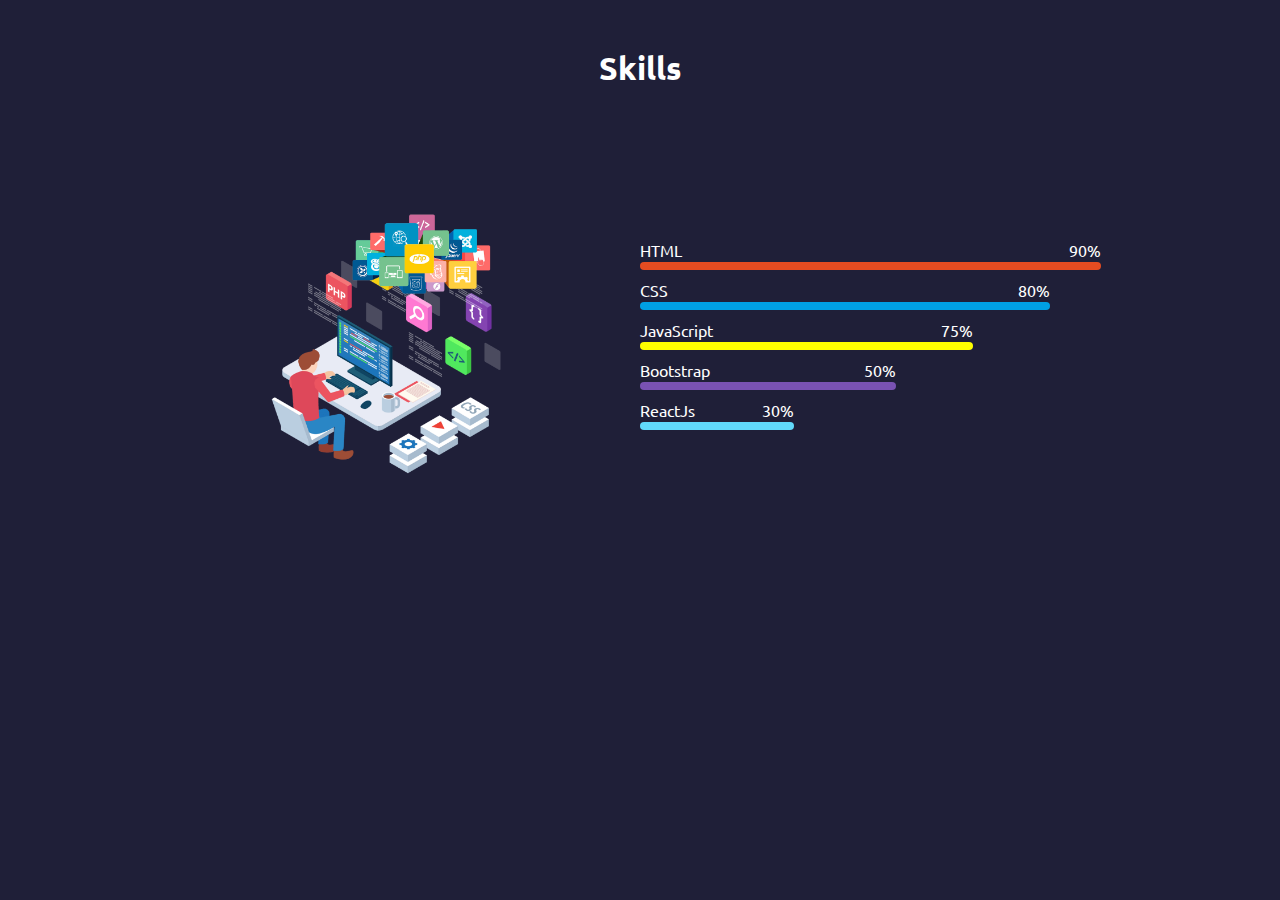
==== about.html @ 173c74d1 "projects ppt  added" ====
<!DOCTYPE html>
<html lang="en">
<head>
    <meta charset="UTF-8">
    <meta http-equiv="X-UA-Compatible" content="IE=edge">
    <meta name="viewport" content="width=device-width, initial-scale=1.0">
    <title> lucky junghare Frontend Web Developer </title>
    <link rel="icon" type="image/x-icon" href="./Images/favicon.png">
    <link rel="stylesheet" href="style.css">
    <link rel="stylesheet" media="screen and (max-width: 821px)" href="responsive.css">
    <link rel="stylesheet" href="https://cdnjs.cloudflare.com/ajax/libs/font-awesome/6.1.1/css/all.min.css">
</head>
<body>
    <section id="skills">
        <h1 class="t-center my-2 t-white f-2">Skills</h1>
        <div class="services-container flex s-around h-50"">
        <div class=" skills-left flex s-center items-center">
            <img src="/skills.png" alt="">
        </div>

        <div class="skills-right flex items-center">
            <div class="skillss-container">
                <div class="html bar p-relative"><span class="bar-content left t-white">HTML</span><span
                        class="bar-content right-skills t-white">90%</span></div>
                <div class="css bar p-relative"><span class="bar-content left t-white">CSS</span><span
                        class="bar-content right-skills t-white">80%</span></div>
                <div class="js bar p-relative"><span class="bar-content left t-white">JavaScript</span><span
                        class="bar-content right-skills t-white">75%</span></div>
                <div class="bootstrap bar p-relative"><span class="bar-content left t-white">Bootstrap</span><span
                        class="bar-content right-skills t-white">50%</span></div>
                <div class="reactjs bar p-relative"><span class="bar-content left t-white">ReactJs</span><span
                        class="bar-content right-skills t-white">30%</span></div>
            </div>
        </div>
    </section>
</body>
</html>
---- style.css ----
@import url('https://fonts.googleapis.com/css2?family=Roboto:wght@500&family=Ubuntu:wght@300;500;700&display=swap');
@import url('https://fonts.googleapis.com/css2?family=Poppins:wght@300&family=Roboto:wght@500&family=Ubuntu:wght@300;500;700&display=swap');

body {
    background-color: #1f1f38;
}

* {
    margin: 0px;
    padding: 0px;
    box-sizing: border-box;
    font-family: 'Ubuntu', sans-serif;
    scroll-behavior: smooth;
}

#navbar {
    line-height: 4rem;
    position: sticky;
    top: 0;
    left: 0;
    z-index: 100;
    border-bottom: .5px solid #ffffff52;
    border-width: 80%;
    margin-bottom: 1rem;
}

#navbar ul {
    list-style: none;
}

#navbar ul li {
    margin: 0px 1rem;
}

#navbar ul li a {
    text-decoration: none;
    padding: 0.5rem 0.9rem;

}

.right {
    display: none;
}

.checkBtn {
    display: none;
}

#check {
    display: none;
}

.nav-col a:hover {
    border-radius: .4rem;
    color: #1f1f38;
    background-color: #fff;
}


/* Home Section */
.home-left,
.home-right {
    width: 48%;
    padding: 2rem;
}

.home-right {
    padding: 0;
}

.home-left h6,
h4 {
    color: hsl(240deg 8% 43%);
    margin: 1rem 0;
    margin-left: 3px;
    font-size: 1.2rem;
}

.home-left h1 {
    font-size: 2.5rem;
}

.home-right {
    position: relative;
}

.home-right img {
    position: absolute;
    width: 100%;
    left: 0;
    top: 0;
    background-size: cover;
    border-radius: 62%;
    height: 100%;
}

.circle {
    width: 17rem;
    height: 17rem;
    border-radius: 20%;
    padding: .5rem;
    position: relative;
}

/* About Section */
.about-left,
.about-right {
    width: 48%;
}

.about-right {
    padding-right: 4rem;
}

.aboout-left {
    position: relative;
}

.about-left img {
    width: 90%;
    border-radius: 1rem;
}

.about-content p {
    margin-bottom: 2rem;
}


/* Skills */
#skills {
    margin-top: 3rem;
}

.skills-left {
    width: 50%;
}

.skills-left img {
    width: 70%;
}

.skills-right {
    width: 50%;
}

.skillss-container {
    width: 100%;
}

.html {
    width: 90%;
    height: .5rem;
    background-color: #e54c21;
    margin: 1rem 0;
    border-radius: 12px;
}

.css {
    width: 80%;
    height: .5rem;
    background-color: #00a0e4;
    margin: 1rem 0;
    border-radius: 12px;
}

.js {
    width: 65%;
    height: .5rem;
    background-color: yellow;
    margin: 1rem 0;
    border-radius: 12px;
}

.bootstrap {
    width: 50%;
    height: .5rem;
    background-color: #7952b3;
    margin: 1rem 0;
    border-radius: 12px;
}

.reactjs {
    width: 30%;
    height: .5rem;
    background-color: #61dafb;
    margin: 1rem 0;
    border-radius: 12px;
}

.learning {
    width: 100%;
    height: .5rem;
    background-color: #61dbfb;
    margin: 1rem 0;
    border-radius: 12px;
}

.bar {
    margin: 2rem 0;
}

.bar-content {
    position: absolute;
    bottom: 10px;
}

.left {
    left: 0;
}

.right-skills {
    right: 0;
}


/* Services Container */
.services-container {
    margin: auto;
    overflow: hidden;
    width: 80%;
}

.test-item {
    width: 20rem;
    margin: 0 2rem;
    background: #2c2c6c;
    border: .5px solid #2c2c6c;
    border-radius: 1.5rem;
    padding: 2rem 1rem;
    text-align: center;
    transition: all .5s;
}

.test-item:hover {
    background-color: transparent;
}

.test-item img {
    margin-bottom: 1.3rem;
    width: 80%;
}

.test-item h1 {
    font-size: 1.2rem;
    margin-bottom: 1rem;
}

.services li .fa-solid {
    font-size: 2rem;
    color: white;
    margin-bottom: 1.3rem;
}

.test-item p {
    line-height: 20px;
    font-size: .9rem;
}


/* Projects Section */
.projects-container {
    justify-content: center;
    align-items: center;
    margin: auto;
    flex-wrap: wrap;
}

.image-container {
    bottom: 2rem;
    height: 10rem;
    position: relative;
}

.image-container img {
    border-radius: 1rem;
}

.image-container .p-one {
    width: 200px;
}

.p-three {
    background: url('project.png');
}

.p-four {
    background: url('project.png');
}

.projects-item {
    overflow: hidden;
    width: 20rem;
    margin: 1rem;
    background: #2c2c6c;
    border-radius: 1.5rem;
    padding: 2rem 1rem;
    text-align: center;
}

.projects-item h1 {
    font-size: 1.2rem;
    margin-bottom: 1rem;
}

.projects-item p {
    line-height: 20px;
    font-size: .9rem;
}



/* Contact me Section */
.form {
    display: flex;
    width: 80%;
    padding: 0 2rem;
    margin: auto;
    justify-content: center;
    align-items: center;
}

.form-div input,
textarea {
    border: 2px solid rgba(77, 181, 255, .4);
    border-radius: .5rem;
    width: 100%;
    margin: 0.5rem 0rem;
    font-size: .9rem;
    background: transparent;
    margin: 0.5rem 0rem;
    padding: 0.5rem 1rem;
    color: white;
    resize: none;
}



/* Footer Section  */
#footer {
    background-color: #4db5ff;
    padding: 2rem;
    padding-bottom: 4rem;
}

ul li {
    list-style: none;
    margin: 0 1rem;
}

ul li a {
    text-decoration: none;
    font-size: 1.2rem;
    color: #1f1f38;
    transition: all .5s;
}

ul li a:hover {
    color: #fff;
}


.font-awesome {
    margin: 1.1rem auto;
}

.font-awesome li i {
    background-color: #1f1f38;
    padding: 0.6rem;
    border: 1px solid #1f1f38;
    color: #fff;
    border-radius: 0.5rem;
    cursor: pointer;
    transition: all .4s ease-in-out;
}

.font-awesome li i:hover {
    border: 1px solid #1f1f38;
    border-radius: .5rem;
    background: transparent;
    color: #1f1f38;
}

#footer p {
    color: #1f1f38;
    font-size: .9srem;
}


/* Scroll Top */
#scroll-top {
    background-color: #4db5ff;
    color: #151527;
    padding: 9px;
    border-radius: 9px;
    width: 35px;
    height: 35px;
    position: fixed;
    bottom: 1rem;
    right: 4%;
    font-size: 1rem;
    display: flex;
    justify-content: center;
    align-items: center;
    cursor: pointer;
    z-index: 2000;
}



/* Bottom Navigator */
#bottom {
    position: fixed;
    width: 100%;
    height: 6rem;
    display: none;
    justify-content: center;
    align-items: center;
    z-index: 1000;
    bottom: 0rem;
}

#bottom .bottom-nav {
    height: 4rem;
    padding: 0 2rem;
    background-color: #151527;
    border-radius: 3rem;
    z-index: 1000;
    display: -webkit-inline-box;
}

#bottom .bottom-nav li {
    color: #fff;
    width: 3rem;
    height: 3rem;
    cursor: pointer;
    padding: 1rem;
    border-radius: 50%;
    transition: all .4s ease-in-out;
}

#bottom .bottom-nav ul a {
    text-decoration: none;

}

#bottom .bottom-nav li:hover {
    background-color: #4db5ff;
}

#bottom .bottom-nav li:active {
    background-color: #4db5ff;
}

.cpy-white {
    color: white;
}


/* Utility Classes */
.poppins {
    font-family: 'Poppins', sans-serif;
}

.roboto {
    font-family: 'Roboto', sans-serif;
}

.flex {
    display: flex;
}

.s-between {
    justify-content: space-between;
}

.s-around {
    justify-content: space-around;
}

.s-center {
    justify-content: center;
}

.items-center {
    align-items: center;
}

.f-col {
    flex-direction: column;
}


.p-relative {
    position: relative;
}

.t-white {
    color: #fff;
}

.bg-color {
    background-color: #1f1f38;
}

.t-center {
    text-align: center;
}

.my-2 {
    margin: 2rem 0;
}

.f-2 {
    font-size: 2rem;
}

.m-b-1 {
    margin-bottom: 1rem;
}

.w-50 {
    width: 50%;
}

.w-80 {
    width: 80%;
}

.h-50 {
    height: 50vh;
}

.mx-1 {
    margin: 0 1rem;
}

.m-top {
    margin-top: 1rem;
}

.m-auto {
    margin: auto;
}

.btn {
    margin-left: 0 .5rem;
    font-size: 1rem;
    color: #4db5ff;
    cursor: pointer;
    padding: 0.75rem 1.2rem;
    border: 1px solid #4db5ff;
    border-radius: 0.4rem;
    background: transparent;
    font-family: 'Poppins', sans-serif;
}

.buttons a,
#hireme {
    text-decoration: none;
}

.btn:hover {
    color: #1f1f38;
    border-color: #fff;
    background-color: #fff;
}

.live {
    color: #1f1f38;
    background-color: #4db5ff;
}
---- responsive.css ----
#bottom {
    display: flex;
}

#navbar {
    display: none;
}

.right {
    display: block;
}

.list {
    width: 100%;
    height: 100vh;
    background-color: #191962;
    text-align: center;
    display: flex;
    flex-direction: column;
    position: fixed;
    top: 0rem;
    justify-content: center;
    left: 100%;
    transition: all 1s;
    z-index: 8000;
}

.fa-bars {
    color: #fff;
    font-size: 2rem;
}

#check {
    display: none;
}

.checkBtn {
    display: block;
}

.nav-col a {
    color: #fff;
}

#check:checked~ul {
    left: 0%;
}

.cross {
    position: absolute;
    top: 1rem;
    right: 1rems;
}

.cross i {
    font-size: 2rem;
    color: white;
    position: absolute;
    top: 2rem;
    left: 2rem;
}

.right-nav {
    display: block;
}

.right-nav .flex {
    display: none;
}

.services-container,
#home,
.services-container {
    flex-direction: column;
}

.services-container {
    align-items: center;
}

.about-container {
    flex-direction: column-reverse;
}

#home,
.about-container,
.services-container {
    align-items: center;
}

.home-left,
.home-right {
    width: auto;
}

.services-container {
    height: auto;
}

.about-left,
.about-right {
    width: auto;
}

.about-right img {
    width: 70%;
}

.skills-left {
    width: 80%;
}

.skills-right {
    width: 80%;
}

.about-right {
    margin-bottom: 1rem;
    text-align: center;
    padding: .5rem 1rem;

}

.test-item {
    margin-bottom: 1rem;
    width: 100%;
}

.test-item img {
    width: 50%;
}

@media only screen and (max-width: 470px) {
    #footer .res {
        flex-direction: column;
        justify-content: center;
        align-items: center;
    }

    #footer .res li {
        margin-bottom: 1rem;
    }

    #bottom .bottom-nav {
        padding: 0;
    }
}
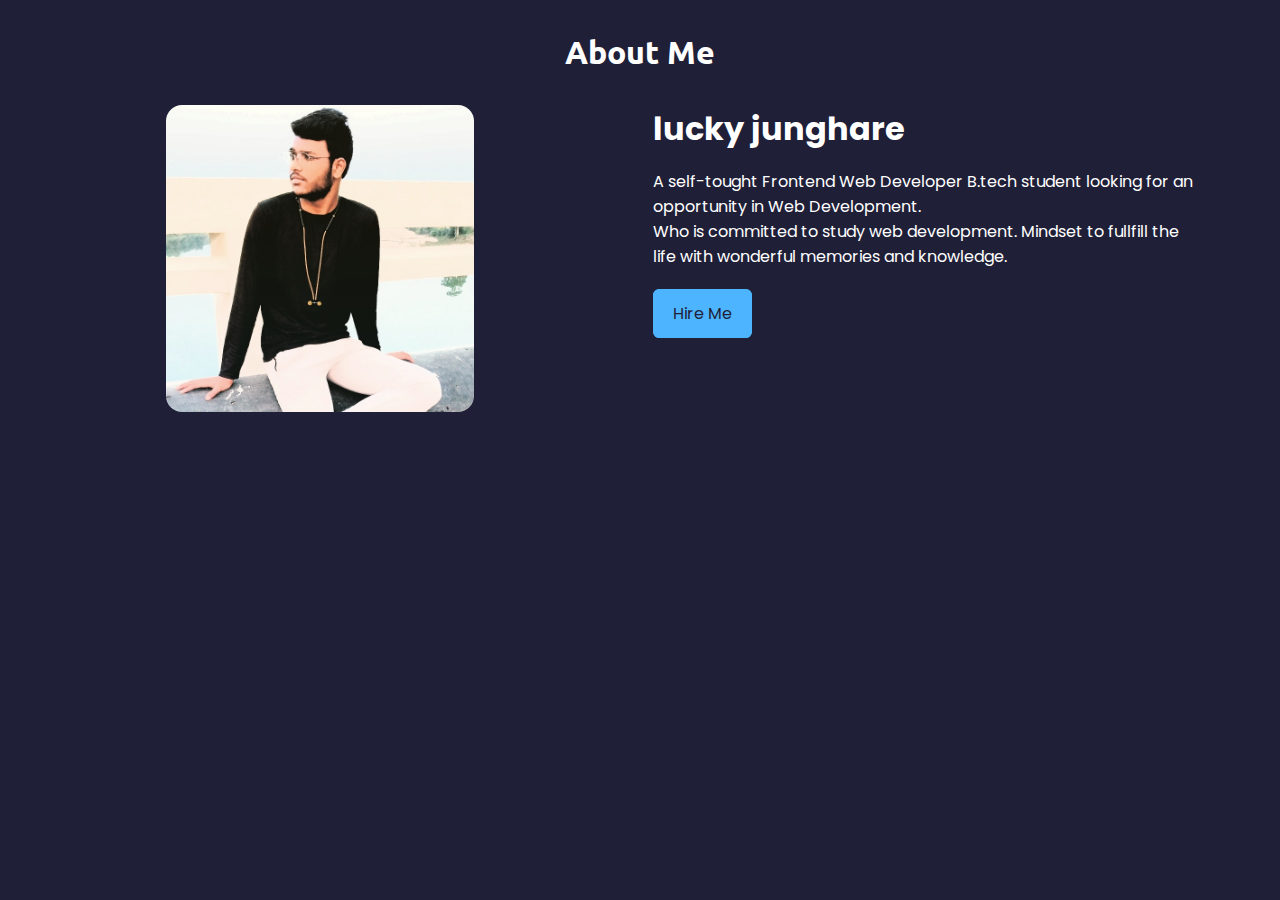
==== commit 8bccf9ff: "about section added" ====
--- a/about.html
+++ b/about.html
@@ -11,25 +11,24 @@
     <link rel="stylesheet" href="https://cdnjs.cloudflare.com/ajax/libs/font-awesome/6.1.1/css/all.min.css">
 </head>
 <body>
-    <section id="skills">
-        <h1 class="t-center my-2 t-white f-2">Skills</h1>
-        <div class="services-container flex s-around h-50"">
-        <div class=" skills-left flex s-center items-center">
-            <img src="/skills.png" alt="">
-        </div>
+    <section id="about">
+        <h1 class="t-center my-2 t-white f-2">About Me</h1>
+        <div class="about-container flex s-around ">
+            <div class=" about-left flex s-center items-center">
+                <!-- Here in src replade the given link with your secondary image link -->
+                <img src="lucky-1.jpg" alt="" style="width: 50%;">
+            </div>
 
-        <div class="skills-right flex items-center">
-            <div class="skillss-container">
-                <div class="html bar p-relative"><span class="bar-content left t-white">HTML</span><span
-                        class="bar-content right-skills t-white">90%</span></div>
-                <div class="css bar p-relative"><span class="bar-content left t-white">CSS</span><span
-                        class="bar-content right-skills t-white">80%</span></div>
-                <div class="js bar p-relative"><span class="bar-content left t-white">JavaScript</span><span
-                        class="bar-content right-skills t-white">75%</span></div>
-                <div class="bootstrap bar p-relative"><span class="bar-content left t-white">Bootstrap</span><span
-                        class="bar-content right-skills t-white">50%</span></div>
-                <div class="reactjs bar p-relative"><span class="bar-content left t-white">ReactJs</span><span
-                        class="bar-content right-skills t-white">30%</span></div>
+            <div class="about-right flex">
+                <div class="about-content">
+                    <h1 class="t-white m-b-1 poppins">lucky junghare</h1>
+                    <p class="t-white poppins">A self-tought Frontend Web Developer B.tech student looking for
+                        an opportunity in Web Development. <br>
+                        Who is committed to study web development. Mindset to fullfill the life with
+                        wonderful memories and knowledge.</p>
+                    <a class="btn live poppins" id="hireme"
+                        href="https://www.linkedin.com/in/lucky-junghare-869982232"">Hire Me</a>
+                </div>
             </div>
         </div>
     </section>
